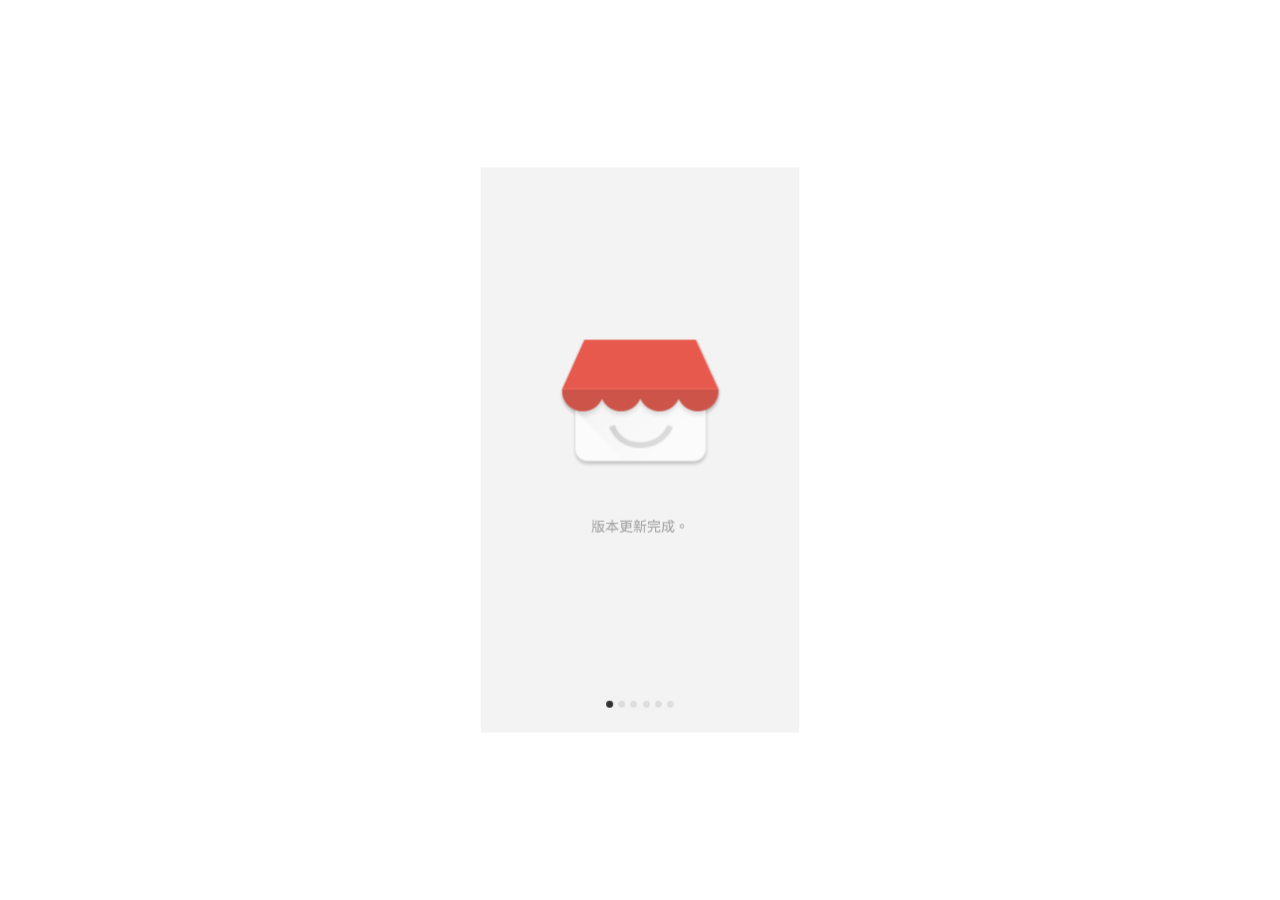
==== intro.framer/index.html @ 9cbae986 "final version, preparing to rebuild." ====
<!DOCTYPE html>
<html>
	<head>
		<meta charset="utf-8">
		
		<meta name="format-detection" content="telephone=no">
		<meta name="apple-mobile-web-app-capable" content="yes">
		<meta name="apple-mobile-web-app-status-bar-style" content="black-translucent">

		<script type="text/javascript">
		// This automatically sets the right viewport scale on mobile devices
		(function() {
 		var scale = 1 / window.devicePixelRatio
 		document.write("<meta name=\"viewport\" content=\"width=device-width, height=device-height, initial-scale=" + scale + ", maximum-scale=" + scale + ", user-scalable=no\">")
		})()
		</script>

		<link rel="apple-touch-icon" href="framer/images/icon-120.png">
		<link rel="apple-touch-icon" href="framer/images/icon-76.png" sizes="76x76">
		<link rel="apple-touch-icon" href="framer/images/icon-120.png" sizes="120x120">
		<link rel="apple-touch-icon" href="framer/images/icon-152.png" sizes="152x152">
		<link rel="apple-touch-icon" href="framer/images/icon-180.png" sizes="180x180">
		<link rel="apple-touch-icon" href="framer/images/icon-192.png" sizes="192x192">

		<link rel="stylesheet" type="text/css" href="framer/style.css">

		<script src="framer/coffee-script.js"></script>
		<script src="framer/framer.js"></script>
		<script src="framer/framer.generated.js"></script>
		<script src="framer/framer.modules.js"></script>
		<script src="framer/framer.init.js"></script>

	</head>
	<body>
	</body>
</html>
---- intro.framer/framer/style.css ----
* {
	margin: 0;
	padding: 0;
	border: none;
	-webkit-user-select: none;
	-webkit-tap-highlight-color: rgba(0,0,0,0);
}

body {
	background-color: #fff;
	font: 28px/1em "Helvetica";
	color: #FFF;
	overflow: hidden;
	cursor: url('images/cursor.png') 39 39, auto;
}

a {
	color: gray;
}

.framerAlertBackground {
 	position: absolute; top:0px; left:0px; right:0px; bottom:0px;
 	z-index: 1000;
 	background-color: #fff;
}

.framerAlert {
	font:400 14px/1.4 "Helvetica Neue", Helvetica, Arial, sans-serif;
	-webkit-font-smoothing:antialiased;
	color:#616367; text-align:center;
 	position: absolute; top:40%; left:50%; width:260px; margin-left:-130px;
}
.framerAlert strong { font-weight:500; color:#000; margin-bottom:8px; display:block; }
.framerAlert a { color:#28AFFA; }
.framerAlert .btn {
	font-weight:500; text-decoration:none; line-height:1;
	display:inline-block; padding:6px 12px 7px 12px;
	border-radius:3px; margin-top:12px;
	background:#28AFFA; color:#fff;
}

::-webkit-scrollbar {
	display: none;
}
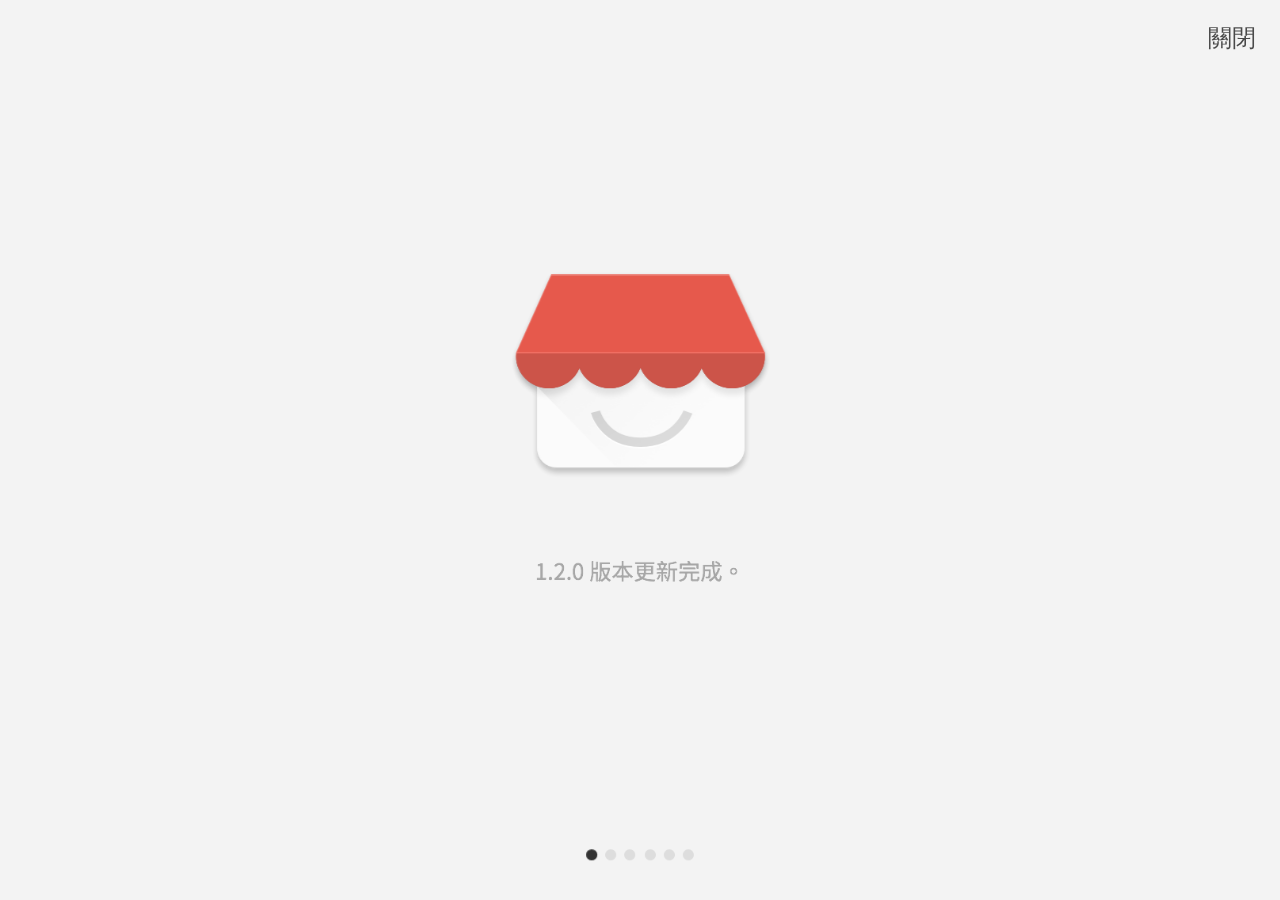
==== commit 256ec0ff: "包裝完成" ====
--- a/intro.framer/index.html
+++ b/intro.framer/index.html
@@ -23,6 +23,7 @@
 		<link rel="apple-touch-icon" href="framer/images/icon-192.png" sizes="192x192">
 
 		<link rel="stylesheet" type="text/css" href="framer/style.css">
+		<link rel="stylesheet" type="text/css" href="custom.css">
 
 		<script src="framer/coffee-script.js"></script>
 		<script src="framer/framer.js"></script>
@@ -31,6 +32,7 @@
 		<script src="framer/framer.init.js"></script>
 
 	</head>
-	<body>
+	<body style="background: #f3f3f3;">
+		<a href="#" class="close-me">關閉</a>
 	</body>
 </html>--- a/intro.framer/custom.css
+++ b/intro.framer/custom.css
@@ -0,0 +1,9 @@
+.close-me {
+	z-index: 9999;
+	color: rgba(0,0,0,0.7);
+	position: fixed;
+	right: 24px;
+	top: 24px;
+	text-decoration: none;
+	font-size: 24px;
+}